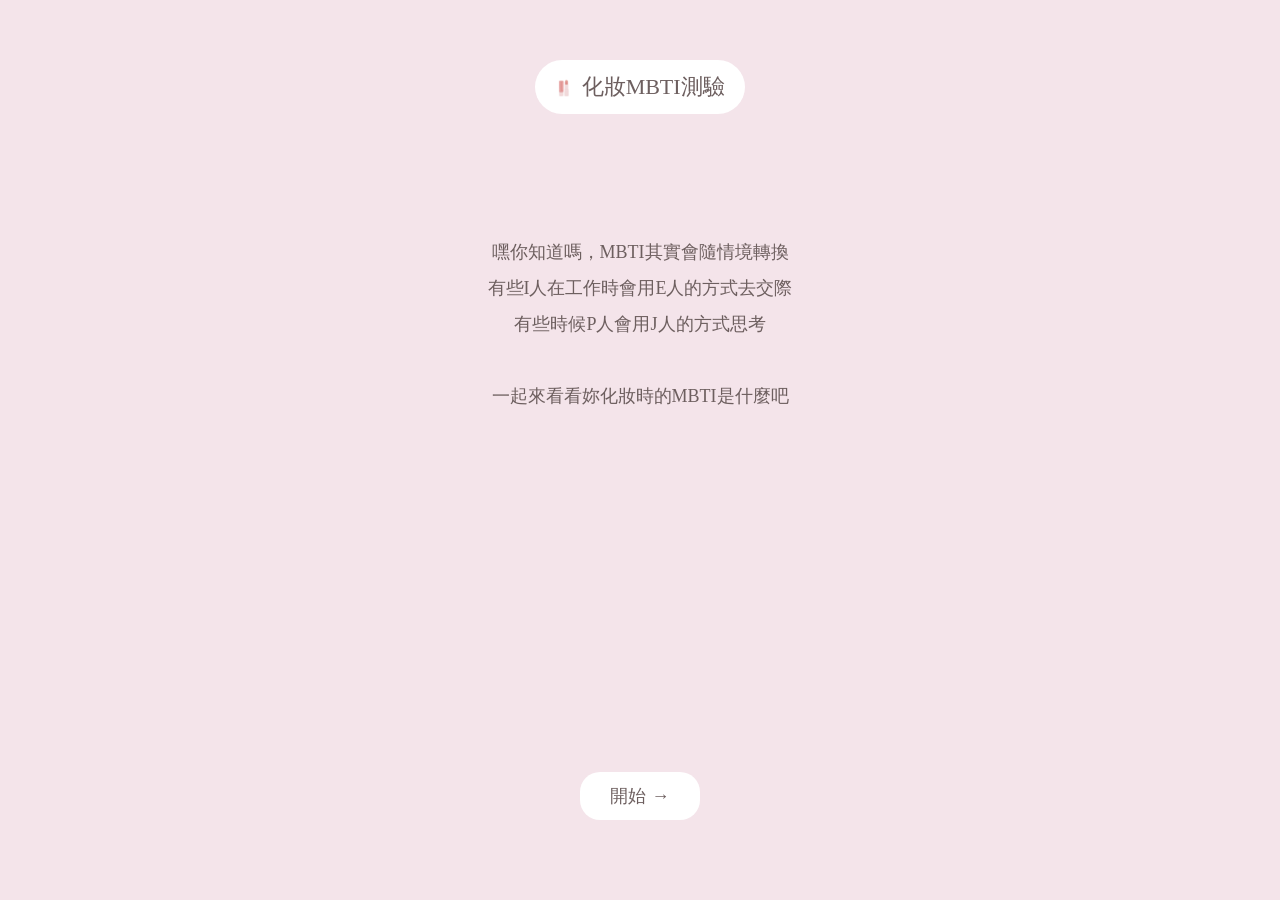
==== answerpage.html @ 334702b9 "Update answerpage.html" ====
<!DOCTYPE html>
<html lang="zh-Hant">
<head>
    <meta charset="UTF-8">
    <meta name="viewport" content="width=device-width, initial-scale=1.0">
    <script src="main.js"></script>
    <title>answerpage</title>
    <style>
        /* 整體背景與字體設定 */
        body {
            margin: 0;
            padding: 20px 0;
            font-family: "PingFang TC", "Microsoft JhengHei", sans-serif;
            background-color: #f4e4ea; /* 圖片的粉色底 */
            display: flex;
            justify-content: center;
        }

        /* 主容器：RWD 關鍵 */
        .container {
            width: 90%;
            max-width: 400px; /* 電腦版不會太寬，手機版會適應螢幕 */
            text-align: center;
            color: #6d5b5b;
        }

        /* 標題塊 */
        .title-box {
            display: inline-block;
            background: #fff;
            padding: 10px 40px;
            border-radius: 15px;
            font-size: 28px;
            font-weight: bold;
            margin-bottom: 30px;
            box-shadow: 0 4px 10px rgba(0,0,0,0.05);
        }

        /* 黑色邊框區域 (模特兒與產品區) */
        .border-box {
            border: 2px solid #000;
            background: #fff;
            margin-bottom: 20px;
            overflow: hidden;
        }

        .label-header {
            padding: 8px;
            font-size: 14px;
            border-bottom: 2px solid #000;
            background: #fff;
        }

        /* 模特兒圖片 */
        .model-img {
            width: 80%;           /* 圖片寬度 */
            display: block;       /* 轉為區塊元素，這是置中的前提 */
            margin: 0 auto 20px;  /* 上 0, 左右自動(置中), 下 20px */
        }

        .makeup-name {
            width: 80%;           /* 圖片寬度 */
            display: block;       /* 轉為區塊元素，這是置中的前提 */
            margin: 0 auto 20px;  /* 上 0, 左右自動(置中), 下 20px */
        }

        /* 描述文字區 */
        .description {
            font-size: 15px;
            line-height: 1.8;
            margin: 30px 0;
            padding: 0 10px;
            text-align: center;   /* 改成置中，視覺上會跟上方的圖片對齊 */
        }

        /* 產品三欄佈局 */
        .product-grid {
            display: grid;
            grid-template-columns: repeat(3, 1fr); /* 強制三列 */
        }

        .product-item {
            padding: 15px 5px;
            border-right: 1px solid #eee;
        }

        .product-item:last-child {
            border-right: none;
        }

        .product-item img {
            width: 50%;
            height: auto;
            margin-bottom: 8px;
        }

        .product-item p {
            margin: 0;
            font-size: 13px;
        }

        /* 下方按鈕 */
        .buy-link {
            display: block;
            margin-top: 30px;
            text-decoration: none;
            color: #6d5b5b;
            font-size: 24px;
            font-weight: bold;
        }
    </style>
</head>
<body>

<div class="container">
    <div class="title-box" id="title"></div>

    <img id="model" class="model-img">
    
    <div class="description" id="desc"></div>
    
    <img id="makeup" class="makeup-name">


    <a href="https://www.amfairyland.com/products" class="buy-link">去購買 ➔</a>
</div>
<script>
renderResult();
</script>
</body>
</html>
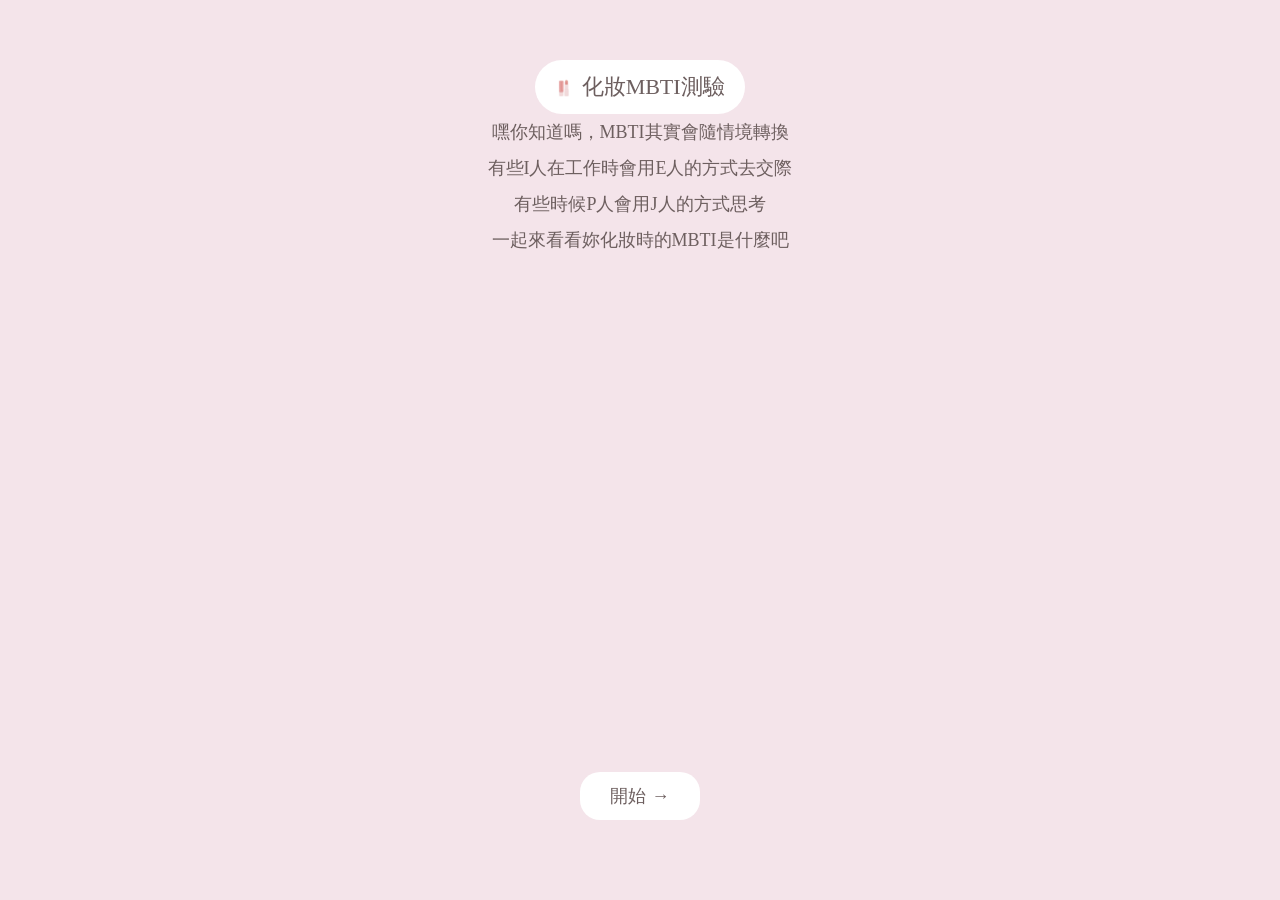
==== commit 7772d6cf: "Update answerpage.html" ====
--- a/answerpage.html
+++ b/answerpage.html
@@ -60,20 +60,26 @@
         }
 
         .makeup-name {
-            width: 80%;           /* 圖片寬度 */
+            width: 100%;           /* 圖片寬度 */
             display: block;       /* 轉為區塊元素，這是置中的前提 */
-            margin: 0 auto 20px;  /* 上 0, 左右自動(置中), 下 20px */
+            margin: 0 auto ;  /* 上 0, 左右自動(置中), 下 20px */
         }
 
-        /* 描述文字區 */
-        .description {
-            font-size: 15px;
-            line-height: 1.8;
-            margin: 30px 0;
-            padding: 0 10px;
-            text-align: center;   /* 改成置中，視覺上會跟上方的圖片對齊 */
-        }
+/* 描述文字區：縮小下方邊距 */
+.description {
+    font-size: 15px;
+    line-height: 1.8;
+    margin: 30px 0 10px 0; /* 修改點：上 30px, 下縮小為 10px */
+    padding: 0 10px;
+    text-align: center;
+}
 
+/* 妝容名稱圖片：移除上方多餘邊距，並可調整寬度 */
+.makeup-name {
+    width: 60%;           /* 建議不要 100% 避免太大，視圖片比例調整 */
+    display: block;
+    margin: 0 auto;       /* 修改點：移除下方的 20px，讓它更緊湊 */
+}
         /* 產品三欄佈局 */
         .product-grid {
             display: grid;
@@ -90,7 +96,7 @@
         }
 
         .product-item img {
-            width: 50%;
+            width: 80%;
             height: auto;
             margin-bottom: 8px;
         }
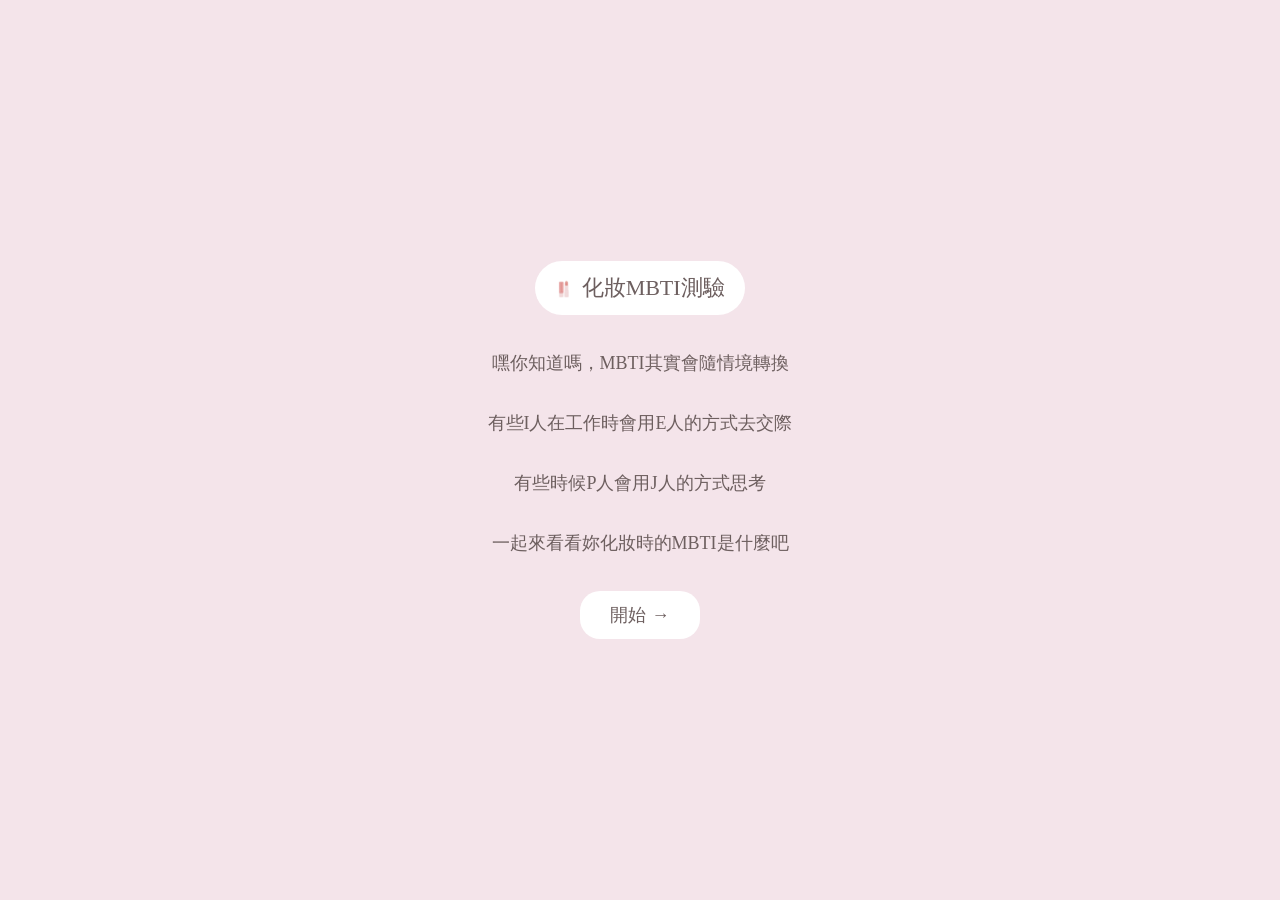
==== commit 8d59dadb: "Update answerpage.html" ====
--- a/answerpage.html
+++ b/answerpage.html
@@ -1,125 +1,77 @@
-
 <!DOCTYPE html>
 <html lang="zh-Hant">
 <head>
-    <meta charset="UTF-8">
-    <meta name="viewport" content="width=device-width, initial-scale=1.0">
-    <script src="main.js"></script>
-    <title>answerpage</title>
-    <style>
-        /* 整體背景與字體設定 */
-        body {
-            margin: 0;
-            padding: 20px 0;
-            font-family: "PingFang TC", "Microsoft JhengHei", sans-serif;
-            background-color: #f4e4ea; /* 圖片的粉色底 */
-            display: flex;
-            justify-content: center;
-        }
+<meta charset="UTF-8">
+<meta name="viewport" content="width=device-width, initial-scale=1.0">
+<script src="main.js"></script>
+<title>answerpage</title>
 
-        /* 主容器：RWD 關鍵 */
-        .container {
-            width: 90%;
-            max-width: 400px; /* 電腦版不會太寬，手機版會適應螢幕 */
-            text-align: center;
-            color: #6d5b5b;
-        }
+<style>
+body {
+    margin: 0;
+    padding: 20px 0;
+    font-family: "PingFang TC", "Microsoft JhengHei", sans-serif;
+    background-color: #f4e4ea;
+    display: flex;
+    justify-content: center;
+}
 
-        /* 標題塊 */
-        .title-box {
-            display: inline-block;
-            background: #fff;
-            padding: 10px 40px;
-            border-radius: 15px;
-            font-size: 28px;
-            font-weight: bold;
-            margin-bottom: 30px;
-            box-shadow: 0 4px 10px rgba(0,0,0,0.05);
-        }
+.container {
+    width: 90%;
+    max-width: 420px;
+    text-align: center;
+    color: #6d5b5b;
+}
 
-        /* 黑色邊框區域 (模特兒與產品區) */
-        .border-box {
-            border: 2px solid #000;
-            background: #fff;
-            margin-bottom: 20px;
-            overflow: hidden;
-        }
+/* 標題 */
+.title-box {
+    display: inline-block;
+    background: #fff;
+    padding: 12px 36px;
+    border-radius: 20px;
+    font-size: 26px;
+    font-weight: bold;
+    margin-bottom: 25px;
+}
 
-        .label-header {
-            padding: 8px;
-            font-size: 14px;
-            border-bottom: 2px solid #000;
-            background: #fff;
-        }
+/* 模特兒 */
+.model-img {
+    width: 85%;
+    display: block;
+    margin: 0 auto 20px;
+}
 
-        /* 模特兒圖片 */
-        .model-img {
-            width: 80%;           /* 圖片寬度 */
-            display: block;       /* 轉為區塊元素，這是置中的前提 */
-            margin: 0 auto 20px;  /* 上 0, 左右自動(置中), 下 20px */
-        }
-
-        .makeup-name {
-            width: 100%;           /* 圖片寬度 */
-            display: block;       /* 轉為區塊元素，這是置中的前提 */
-            margin: 0 auto ;  /* 上 0, 左右自動(置中), 下 20px */
-        }
-
-/* 描述文字區：縮小下方邊距 */
+/* 文字 */
 .description {
     font-size: 15px;
-    line-height: 1.8;
-    margin: 30px 0 10px 0; /* 修改點：上 30px, 下縮小為 10px */
+    line-height: 2.5;
+    margin: 15px 0;
     padding: 0 10px;
-    text-align: center;
 }
 
-/* 妝容名稱圖片：移除上方多餘邊距，並可調整寬度 */
+/* ⭐ 產品圖（最大化＋乾淨） */
 .makeup-name {
-    width: 60%;           /* 建議不要 100% 避免太大，視圖片比例調整 */
+    width: 100%;
+    margin: 10px auto 20px;
     display: block;
-    margin: 0 auto;       /* 修改點：移除下方的 20px，讓它更緊湊 */
 }
-        /* 產品三欄佈局 */
-        .product-grid {
-            display: grid;
-            grid-template-columns: repeat(3, 1fr); /* 強制三列 */
-        }
 
-        .product-item {
-            padding: 15px 5px;
-            border-right: 1px solid #eee;
-        }
+/* 按鈕 */
+.buy-link {
+    display: block;
+    margin-top: 25px;
+    text-decoration: none;
+    color: #6d5b5b;
+    font-size: 22px;
+    font-weight: bold;
+}
+</style>
+</head>
 
-        .product-item:last-child {
-            border-right: none;
-        }
-
-        .product-item img {
-            width: 80%;
-            height: auto;
-            margin-bottom: 8px;
-        }
-
-        .product-item p {
-            margin: 0;
-            font-size: 13px;
-        }
-
-        /* 下方按鈕 */
-        .buy-link {
-            display: block;
-            margin-top: 30px;
-            text-decoration: none;
-            color: #6d5b5b;
-            font-size: 24px;
-            font-weight: bold;
-        }
-    </style>
-</head>
 <body>
 
 <div class="container">
+
     <div class="title-box" id="title"></div>
 
     <img id="model" class="model-img">
@@ -128,11 +80,15 @@
     
     <img id="makeup" class="makeup-name">
 
+    <a href="https://www.amfairyland.com/products" class="buy-link">
+        購買命定彩妝 ➔
+    </a>
 
-    <a href="https://www.amfairyland.com/products" class="buy-link">去購買 ➔</a>
 </div>
+
 <script>
 renderResult();
 </script>
+
 </body>
 </html>
